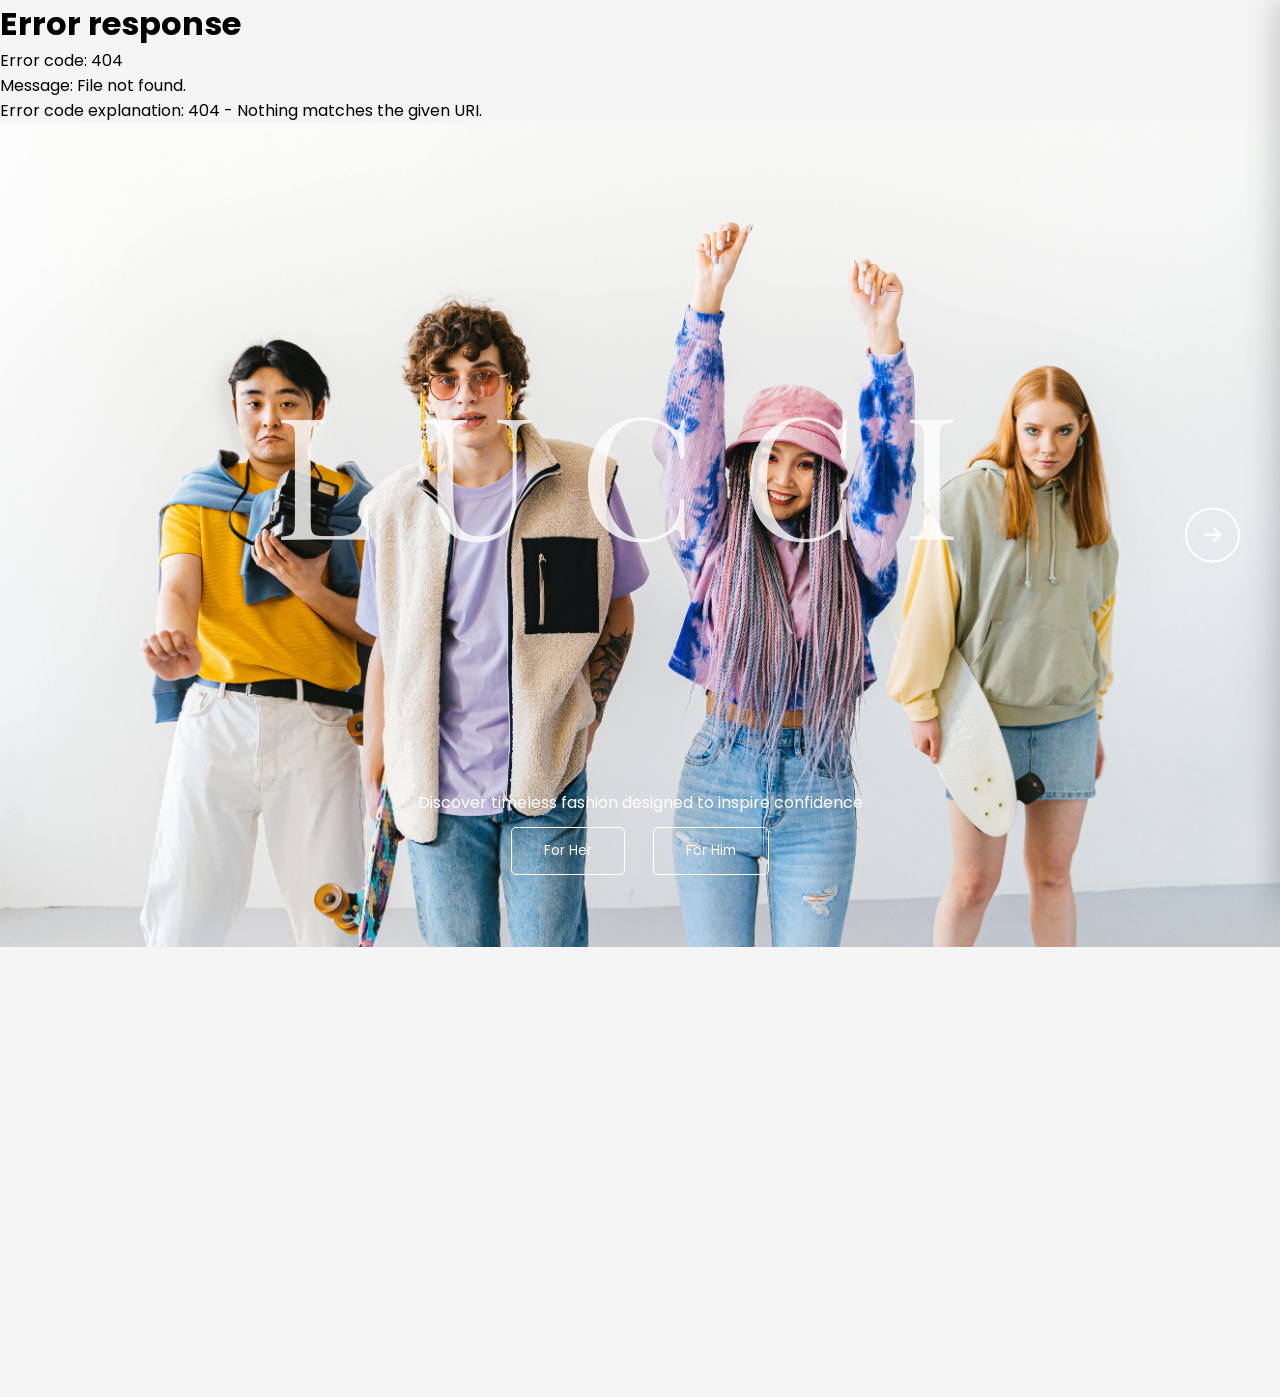
==== public/index.html @ 45613d42 "Fix: copy src/ into public/src/ so scripts actually deploy; fix navbar.js paths" ====
<!DOCTYPE html>
<html lang="en">
<head>

<meta charset="UTF-8">
<title>LUCCI | Online Shopping</title>

<link rel="stylesheet" href="style.css">

<link rel="stylesheet"
href="https://cdnjs.cloudflare.com/ajax/libs/font-awesome/6.5.0/css/all.min.css">

<link href="https://fonts.googleapis.com/css2?family=Playfair+Display:wght@400;500;600&family=Poppins:wght@300;400;500&display=swap" rel="stylesheet">

</head>

<body>

<!-- NAVBAR COMPONENT -->
<div id="navbar"></div>


<!-- SIDE MENU -->

<div id="sideMenu" class="side-menu">

<div class="menu-header">
<i class="fa-solid fa-xmark close-menu" onclick="openMenu()"></i>
</div>

<div class="menu-content">

<a href="collections.html?cat=men">Men</a>
<a href="collections.html?cat=women">Women</a>
<a href="collections.html?cat=children">Children</a>
<a href="collections.html?cat=bags">Handbags</a>
<a href="collections.html?cat=jewellery">Jewellery & Watches</a>
<a href="#">New In</a>
<a href="#">Travel</a>
<a href="#">Gifts</a>

<hr>

<a class="underline">Sign In</a>
<a class="underline">About Us</a>
<a class="underline">Contact Us</a>

</div>

</div>


<!-- HERO -->
<section class="hero-banner">
<div class="hero-brand" id="heroBrand">LUCCI</div>

<div class="hero-bottom">

<p class="hero-tagline">
Discover timeless fashion designed to inspire confidence
</p>

<div class="hero-buttons">
<button onclick="window.location='collections.html?cat=women'">For Her</button>
<button onclick="window.location='collections.html?cat=men'">For Him</button>
</div>

</div>

<div class="hero-arrow" onclick="window.location='products.html'">
<i class="fa-solid fa-arrow-right"></i>
</div>

</section>


<!-- ABOUT -->

<section class="about-lucci">

<div class="about-container">

<h2>About LUCCI</h2>

<p>
LUCCI is a contemporary fashion brand built on timeless elegance and modern design.
</p>

<p>
From everyday essentials to statement pieces, LUCCI blends
premium craftsmanship with modern aesthetics.
</p>

</div>

</section>


<!-- MAIN APP LOGIC -->

<script src="../src/app.js"></script>
<script src="/src/navbar.js"></script>

<!-- PAGE FUNCTIONS -->

<script>

function openMenu(){
document.getElementById("sideMenu").classList.toggle("open")
}

function openSearch(){
window.location="search.html"
}

function openBag(){

let cart = localStorage.getItem("cart")

if(!cart || cart==="[]"){
alert("Bag is empty")
}
else{
window.location="cart.html"
}

}

/* LOAD NAVBAR COMPONENT */

fetch("components/navbar.html")
.then(res => res.text())
.then(data => {

document.getElementById("navbar").innerHTML = data

initNavbar()

const heroBrand = document.getElementById("heroBrand")
const navLogo = document.getElementById("navLogo")
const about = document.querySelector(".about-lucci")
const nav = document.querySelector(".top-nav")

window.addEventListener("scroll", () => {

const scrollY = window.scrollY


/* HERO → NAVBAR LOGO ANIMATION */

if(scrollY > 200){

navLogo.classList.add("show")

heroBrand.style.opacity = "0"
heroBrand.style.transform = "translate(-50%,-150%) scale(0.5)"

}
else{

navLogo.classList.remove("show")

heroBrand.style.opacity = "0.8"
heroBrand.style.transform = "translate(-50%,-50%) scale(1)"

}


/* NAVBAR SHADOW */

if(scrollY > 50){
nav.classList.add("nav-scroll")
}else{
nav.classList.remove("nav-scroll")
}


/* ABOUT SECTION */

if(scrollY > 300){
about.classList.add("show")
}

})

})

const nav = document.querySelector(".top-nav")

window.addEventListener("scroll", () => {

if(window.scrollY > 50){
nav.classList.add("nav-scroll")
}else{
nav.classList.remove("nav-scroll")
}

})

</script>

</body>
</html>
---- public/style.css ----
/* GLOBAL */

*{
margin:0;
padding:0;
box-sizing:border-box;
font-family:'Poppins',sans-serif;
}

body{
background:#f5f5f5;
}


/* ================= NAVBAR ================= */

/* ================= NAVBAR ================= */

/* NAVBAR CONTAINER (STICKY) */

#navbar{
position:sticky;
top:0;
z-index:9999;
width:100%;
}

/* NAVBAR */

.top-nav{
display:flex;
align-items:center;
justify-content:space-between;
padding:16px 40px;
background:white;
border-bottom:1px solid #eee;
}

/* shadow */

.nav-scroll{
box-shadow:0 6px 20px rgba(0,0,0,0.08);
}

.nav-left{width:33%;}
.nav-center{width:33%;display:flex;justify-content:center;}
.nav-right{width:33%;display:flex;justify-content:flex-end;gap:28px;}

.nav-icon{
font-size:20px;
cursor:pointer;
transition:.2s;
}

.nav-icon:hover{
transform:scale(1.1);
}
.nav-scroll{
box-shadow:0 6px 20px rgba(0,0,0,0.08);
}

.back-btn{
  font-size:18px;
  margin-right:10px;
  display:none;
}

/* ================= LOGO ================= */

.logo{
font-family:'Playfair Display',serif;
font-size:28px;
letter-spacing:4px;

opacity:0;
transform:translateY(-20px);

transition:all 0.6s ease;
}

.logo.show{
opacity:1;
transform:translateY(0);
}


/* ================= HERO ================= */

.hero-banner{
height:91.5vh;
background-image:url("assets/heroimage.jpg");
background-size:cover;
background-position:center;
position:relative;
display:flex;
justify-content:center;
align-items:center;
}

.hero-brand{
position:absolute;
top:42%;
left:50%;
transform:translate(-50%,-50%);

font-size:170px;
letter-spacing:45px;

color:white;
opacity:0.8;

font-family:'Playfair Display',serif;

transition:all 0.6s ease;
}

.hero-bottom{
position:absolute;
bottom:60px;
text-align:center;
color:white;
}

.hero-buttons button{
padding:13px 32px;
margin:12px;
background:transparent;
border:1px solid white;
color:white;
border-radius:5px;
cursor:pointer;
}


/* ================= HERO ARROW ================= */

.hero-arrow{
position:absolute;
right:40px;
top:50%;
transform:translateY(-50%);
width:55px;
height:55px;
border-radius:50%;
border:2px solid white;
display:flex;
align-items:center;
justify-content:center;
color:white;
font-size:20px;
cursor:pointer;
transition:.3s;
}

.hero-arrow:hover{
background:white;
color:black;
}


/* ================= PRODUCTS HERO ================= */

.products-hero{
height:91.5vh;
background-size:cover;
background-position:center;

display:flex;
justify-content:center;
align-items:flex-end;

position:relative;
padding-bottom:80px;
}
.hero-arrow-left{
position:absolute;
left:40px;
top:50%;
transform:translateY(-50%);
width:55px;
height:55px;
border-radius:50%;
border:2px solid black;
display:flex;
align-items:center;
justify-content:center;
font-size:20px;
background:white;
cursor:pointer;
}

.collection-btn{

position:absolute;

bottom:40px;        /* change to 50px / 60px to move it lower */

left:50%;
transform:translateX(-50%);

padding:10px 22px;

background:transparent;
border:1px solid white;

color:white;
cursor:pointer;

border-radius:4px;

font-size:14px;

transition:0.3s;
}


/* ================= PROFILE DROPDOWN ================= */

/* PROFILE MENU */

.profile-menu{
position:relative;
}

/* DROPDOWN BOX */

.profile-dropdown{

display:none;
position:absolute;

top:50px;
right:0;

width:220px;

background:white;

border:1px solid #ddd;

box-shadow:0 8px 20px rgba(0,0,0,0.15);

z-index:2000;

}

.profile-dropdown.open{
display:block;
}

/* HEADER */

.profile-header{
padding:14px;
border-bottom:1px solid #eee;
}

.profile-header .welcome{
font-size:15px;
font-weight:600;
margin-bottom:4px;
}

.profile-header .sub-text{
font-size:12px;
color:#777;
margin-bottom:10px;
line-height:1.3;
}

/* LOGIN BUTTON */

.login-btn{

display: block;
  text-align: center;
background:#ff3f6c;
color:white;

padding:4px 10px;

font-size:10px;

font-weight:500;

border-radius:2px;

text-decoration:none;

}

.login-back{
  position:absolute;
  top:20px;
  left:20px;
  font-size:16px;
  cursor:pointer;
}

/* MENU ITEMS */

.profile-dropdown a{

display:block;

padding:10px 14px;

font-size:14px;

color:black;

text-decoration:none;

border:none;

}

.profile-dropdown a:hover{
background:#f5f5f5;
}

/* LOGOUT */

#logoutBtn{
color:red;
font-weight:600;
}


/* ================= SIDE MENU ================= */

.side-menu{
position:fixed;
top:0;
right:-370px;
width:370px;
height:100%;
background:white;
box-shadow:-4px 0 30px rgba(0,0,0,0.2);
transition:.4s;
z-index:3000;
}

.side-menu.open{
right:0;
}

.menu-header{
display:flex;
justify-content:flex-end;
padding:20px;
}

.close-menu{
font-size:24px;
cursor:pointer;
}

.menu-content{
display:flex;
flex-direction:column;
padding:40px;
gap:20px;
font-size:18px;
}

.menu-content a{
text-decoration:none;
color:black;
}

.menu-content hr{
margin:20px 0;
border:none;
border-top:1px solid #ddd;
}

.underline{
text-decoration:underline;
font-size:16px;
}


/* ================= COLLECTIONS ================= */

.collections{
padding:80px 120px;
text-align:center;
}

.collections-grid{
display:grid;
grid-template-columns:repeat(4,1fr);
gap:35px;
margin-top:50px;
}

.collection-card{
background:white;
border-radius:10px;
box-shadow:0 8px 20px rgba(0,0,0,0.15);
overflow:hidden;
transition:.4s;
}

.collection-card:hover{
transform:translateY(-8px) scale(1.03);
box-shadow:0 20px 40px rgba(0,0,0,0.15);
}

.collection-card img{
width:100%;
height:380px;
object-fit:cover;
}

.collection-card p{
padding:18px;
font-weight:600;
}


/* ================= ABOUT SECTION ================= */

.about-lucci{
padding:120px 180px;
background:#f8f8f8;
opacity:0;
transform:translateY(40px);
transition:all .8s ease;
}

.about-lucci.show{
opacity:1;
transform:translateY(0);
}

.about-container{
max-width:900px;
margin:auto;
}

.about-lucci h2{
font-family:'Playfair Display',serif;
font-size:36px;
margin-bottom:25px;
}

.about-lucci p{
font-size:16px;
line-height:1.8;
color:#444;
margin-bottom:20px;
}


/* ================= SEARCH OVERLAY ================= */

.search-overlay{
position:fixed;
top:0;
left:0;
width:100%;
height:100%;
background:rgba(255,255,255,0.95);
display:flex;
justify-content:center;
align-items:center;
transform:translateY(-100%);
transition:.4s;
z-index:4000;
}

.search-overlay.open{
transform:translateY(0);
}

.search-input{
width:50%;
padding:18px;
font-size:22px;
border:none;
border-bottom:2px solid black;
background:transparent;
outline:none;
}

.search-close{
position:absolute;
top:40px;
right:60px;
font-size:28px;
cursor:pointer;
}

/*---------product-details.html-----------------*/
.product-details{
padding:60px;
}

.product-container{
display:flex;
gap:60px;
max-width:1200px;
margin:auto;
}

.product-image img{
width:450px;
height:550px;
object-fit:cover;
}

.product-info{
max-width:500px;
}

.price{
font-size:22px;
margin:15px 0;
}

.add-cart{
  background:black;
  color:white;
  padding:12px 25px;
  border:none;
  margin-right: 6px;  
  cursor:pointer;
}

.wishlist{
background:white;
border:1px solid black;
padding:12px 25px;
margin-left:10px;
cursor:pointer;
}
/* PRODUCT GRID */

.hero-products{
display:grid;
grid-template-columns:repeat(auto-fit,minmax(260px,1fr));
gap:30px;
padding:40px;
max-width:1200px;
margin:auto;
}

/* PRODUCT CARD */

.product-card{
background:white;
border-radius:8px;
overflow:hidden;
transition:all 0.3s ease;
cursor:pointer;
}

.product-card:hover{
transform:translateY(-5px);
box-shadow:0 10px 25px rgba(0,0,0,0.15);
}

/* IMAGE */

.product-img-wrapper{
overflow:hidden;
}

.product-img{
width:100%;
height:320px;
object-fit:cover;
transition:transform 0.4s ease;
}

.product-card:hover .product-img{
transform:scale(1.1);
}

.products-grid{
display:grid;
grid-template-columns:repeat(auto-fit,minmax(250px,1fr));
gap:30px;
padding:40px;
}

.product-card{
background:#fff;
border-radius:6px;
overflow:hidden;
text-align:center;
transition:0.3s;
}

.product-card:hover{
transform:translateY(-5px);
}

.product-img{
width:100%;
height:320px;
object-fit:cover;
}

.product-info{
padding:15px;
}

.price{
font-weight:600;
margin:10px 0;
}

.product-actions{
display:flex;
justify-content:center;
gap:10px;
}

.wishlist-btn{
background:none;
border:none;
font-size:20px;
cursor:pointer;
}

/* INFO */

.product-info{
padding:15px;
text-align:center;
}

.product-info h3{
font-size:16px;
margin-bottom:5px;
}

.price{
font-weight:bold;
color:#111;
margin-bottom:10px;
}

/* BUTTONS */

.product-actions{
display:flex;
justify-content:center;
gap:10px;
  margin-top: 20px;
}

.product-actions button{
border:none;
padding:8px 14px;
background:black;
color:white;
cursor:pointer;
transition:0.3s;
}

.product-actions button:hover{
background:#444;
transform: translateY(-2px);
}

/* BAG Sytles */

.bag-icon{
position:relative;
}

.cart-count{
position:absolute;
top:-6px;
right:-8px;
background:black;
color:white;
font-size:11px;
padding:2px 6px;
border-radius:50%;
display:none;
}

.cart-item{
display:flex;
gap:20px;
margin-bottom:20px;
border-bottom:1px solid #ddd;
padding-bottom:15px;
}

.cart-page {
  padding: 30px 20px;
}

.cart-page h2 {
  margin-bottom: 25px;
  font-size: 26px;
}

.cart-item {
  margin-bottom: 20px;
}

.qty-box{
display:flex;
gap:10px;
align-items:center;
margin:10px 0;
}

.qty-box button{
padding:5px 10px;
cursor:pointer;
}

/* Whishlist styles  */

.wishlist-page{
padding:40px;
text-align:center;
}

.wishlist-grid{
display:grid;
grid-template-columns:repeat(auto-fit,minmax(220px,1fr));
gap:25px;
margin-top:30px;
}

.wishlist-card{
border:1px solid #eee;
padding:15px;
background:#fff;
}

.wishlist-card img{
width:100%;
height:260px;
object-fit:cover;
}

.wishlist-card h3{
font-size:16px;
margin:10px 0;
}

.wishlist-card button{
margin-top:8px;
padding:8px 12px;
border:none;
background:black;
color:white;
cursor:pointer;
}

.wishlist-card button:last-child{
background:#777;
}

/* CHECKOUT CSS */
.checkout-page {
  padding: 20px;
  max-width: 1200px;   /* ✅ LIMIT WIDTH */
  margin: auto;        /* ✅ CENTER */
}

.checkout-container{
display:grid;
grid-template-columns:1fr 1fr;
gap:40px;
margin-top:30px;
}

.checkout-item{
display:flex;
gap:15px;
margin-bottom:15px;
border-bottom:1px solid #eee;
padding-bottom:10px;
}

.checkout-address input{
display:block;
width:100%;
padding:10px;
margin-bottom:12px;
border:1px solid #ddd;
}

/* ORDERS CSS */
.orders-page{
padding:40px;
}

.order-card{
border:1px solid #eee;
padding:20px;
margin-bottom:20px;
background:white;
}

.order-card button{
margin-top:10px;
padding:8px 12px;
background:black;
color:white;
border:none;
cursor:pointer;
}

/* CART DRAWER CSS */
.cart-drawer{
position:fixed;
top:0;
right:-420px;
width:400px;
height:100%;
background:white;
box-shadow:-5px 0 15px rgba(0,0,0,0.2);
transition:0.3s;
z-index:2000;
display:flex;
flex-direction:column;
}

.cart-drawer.open{
right:0;
}

.cart-header{
display:flex;
justify-content:space-between;
align-items:center;
padding:20px;
border-bottom:1px solid #eee;
}

.drawer-items{
flex:1;
overflow-y:auto;
padding:20px;
}

.drawer-item{
display:flex;
gap:10px;
margin-bottom:15px;
}

.drawer-item img{
width:70px;
height:90px;
object-fit:cover;
}

.drawer-footer{
padding:20px;
border-top:1px solid #eee;
}

.drawer-footer button{
width:100%;
padding:10px;
margin-top:10px;
background:black;
color:white;
border:none;
cursor:pointer;
}

/* ORDER SUCCESS CSS */
.order-success{
text-align:center;
padding:80px 20px;
}

.success-icon{
font-size:70px;
color:green;
margin-bottom:20px;
}

.success-buttons{
margin-top:30px;
}

.success-buttons button{
padding:12px 20px;
margin:10px;
background:black;
color:white;
border:none;
cursor:pointer;
}

/* PAYMENT METHOD CSS */
.payment-method{
margin-top:20px;
padding:15px;
border:1px solid #eee;
background:#fafafa;
}

.payment-method label{
display:block;
margin-top:10px;
cursor:pointer;
}

/* CART CSS */
.cart-item{
display:flex;
gap:20px;
margin-bottom:20px;
}

.cart-image img{
width:100px;
border-radius:6px;
}

.qty-box{
display:flex;
gap:10px;
align-items:center;
margin-top:10px;
}

.qty-btn{
width:30px;
height:30px;
cursor:pointer;
}

.remove-btn{
margin-top:10px;
background:none;
border:none;
color:red;
cursor:pointer;
}

.empty-cart{
text-align:center;
padding:40px;
}

.shop-btn{
display:inline-block;
margin-top:10px;
padding:10px 20px;
background:black;
color:white;
text-decoration:none;
}

.cart-count{
position:absolute;
top:-5px;
right:-5px;
background:red;
color:white;
font-size:12px;
padding:2px 6px;
border-radius:50%;
}

/* order-details.html */
/* ===============================
ORDERS PAGE
=============================== */

.orders-page {
  padding: 20px;
}

/* Card container */
.order-card {
  margin-bottom: 20px;
}

/* Layout */
.order-preview {
  display: flex;
  gap: 15px;
  align-items: flex-start;

  border: 1px solid #eee;
  padding: 15px;
  border-radius: 12px;

  background: #fff;

  transition: 0.3s;
}

/* Hover effect */
.order-preview:hover {
  box-shadow: 0 4px 15px rgba(0,0,0,0.08);
}

/* Product image */
.order-img {
  width: 90px;
  height: 90px;
  object-fit: cover;

  border-radius: 10px;
  border: 1px solid #eee;
}

/* Info section */
.order-info {
  flex: 1;
}

.order-info p {
  margin: 5px 0;
  font-size: 14px;
}

/* Status colors */
.paid {
  color: green;
  font-weight: 600;
}

.pending {
  color: orange;
  font-weight: 600;
}

/* Button */
.order-info button {
  margin-top: 10px;

  padding: 8px 14px;
  border: none;
  border-radius: 6px;

  background: black;
  color: white;

  cursor: pointer;
  transition: 0.3s;
}

.order-info button:hover {
  background: #333;
}

/* ===============================
MOBILE RESPONSIVE
=============================== */
/* ================= CHECKOUT LAYOUT ================= */

.checkout-page {
  padding: 40px 80px;
}

.checkout-container {
  display: flex;
  gap: 30px;
  align-items: flex-start;
  width: 100%;
}

.checkout-left,
.checkout-right {
  flex: 1;
  max-width: 500px;
}

/* Bigger cards */
.checkout-cart,
.checkout-address,
.payment-method {
  padding: 25px;
  border-radius: 12px;
  background: white;
  border: 1px solid #ddd;
}

/* Buttons */
.address-actions {
  display: flex;
  gap: 10px;
  margin-top: 15px;
}

.address-actions button {
  padding: 10px 16px;
  background: black;
  color: white;
  border: none;
  border-radius: 6px;
  cursor: pointer;
}

/* Address card */
.address-card {
  border: 1px solid #ccc;
  padding: 12px;
  border-radius: 8px;
  margin-top: 10px;
  position: relative;
}

/* DELETE BUTTON */
.delete-btn {
  position: absolute;
  top: 10px;
  right: 10px;
  background: red;
  color: white;
  border: none;
  padding: 5px 8px;
  font-size: 12px;
  cursor: pointer;
  border-radius: 4px;
}

/* ================= ADDRESS ================= */

.address-card {
  border: 1px solid #ccc;
  padding: 12px;
  border-radius: 8px;
  margin-bottom: 10px;
  cursor: pointer;
  transition: 0.2s;
}

.address-card:hover {
  border-color: black;
}

.address-card.selected {
  border: 2px solid black;
  background: #f9f9f9;
}

/* ACTION BUTTONS */

.address-actions {
  display: flex;
  gap: 10px;
  margin-top: 10px;
}

.address-actions button {
  padding: 8px 14px;
  border: none;
  background: black;
  color: white;
  cursor: pointer;
  border-radius: 6px;
  font-size: 13px;
}

/* ADDRESS FORM */

.checkout-address input {
  display: block;
  width: 100%;
  padding: 10px;
  margin-bottom: 12px;
  border: 1px solid #ddd;
  border-radius: 6px;
}

/* ================= PAYMENT ================= */

.payment-method label {
  display: block;
  margin-top: 10px;
  cursor: pointer;
  font-size: 14px;
}

/* ================= PLACE ORDER ================= */

.place-order-btn {
  width: 100%;
  padding: 14px;
  background: black;
  color: white;
  border: none;
  border-radius: 8px;
  font-size: 16px;
  cursor: pointer;
  transition: 0.2s;
}

.place-order-btn:hover {
  background: #333;
}

/* ================= PRODUCT BUTTON FIX ================= */

.product-actions {
  display: flex;
  gap: 12px;
  align-items: center;
  justify-content: center;
  margin-top: 20px;
}

/* SAME HEIGHT BUTTONS */

.product-actions button {
  height: 45px;
  display: flex;
  align-items: center;
  justify-content: center;
  padding: 0 18px;
  border-radius: 6px;
  cursor: pointer;
}

/* ADD TO CART */

.add-cart {
  background: black;
  color: white;
  min-width: 140px;
}

/* BUY NOW */

.buy-now {
  background: #111;
  color: white;
  min-width: 140px;
}

/* WISHLIST */

.wishlist {
  width: 45px;
  height: 45px;
  border: 1px solid #ddd;
  background: white;
  display: flex;
  align-items: center;
  justify-content: center;
}

#toast {
  position: fixed;
  bottom: 30px;
  left: 50%;
  transform: translateX(-50%);
  background: black;
  color: white;
  padding: 12px 20px;
  border-radius: 25px;
  font-size: 14px;
  opacity: 0;
  transition: opacity 0.3s ease, bottom 0.3s ease;
  z-index: 9999;
}

#toast.show {
  opacity: 1;
  bottom: 50px;
}
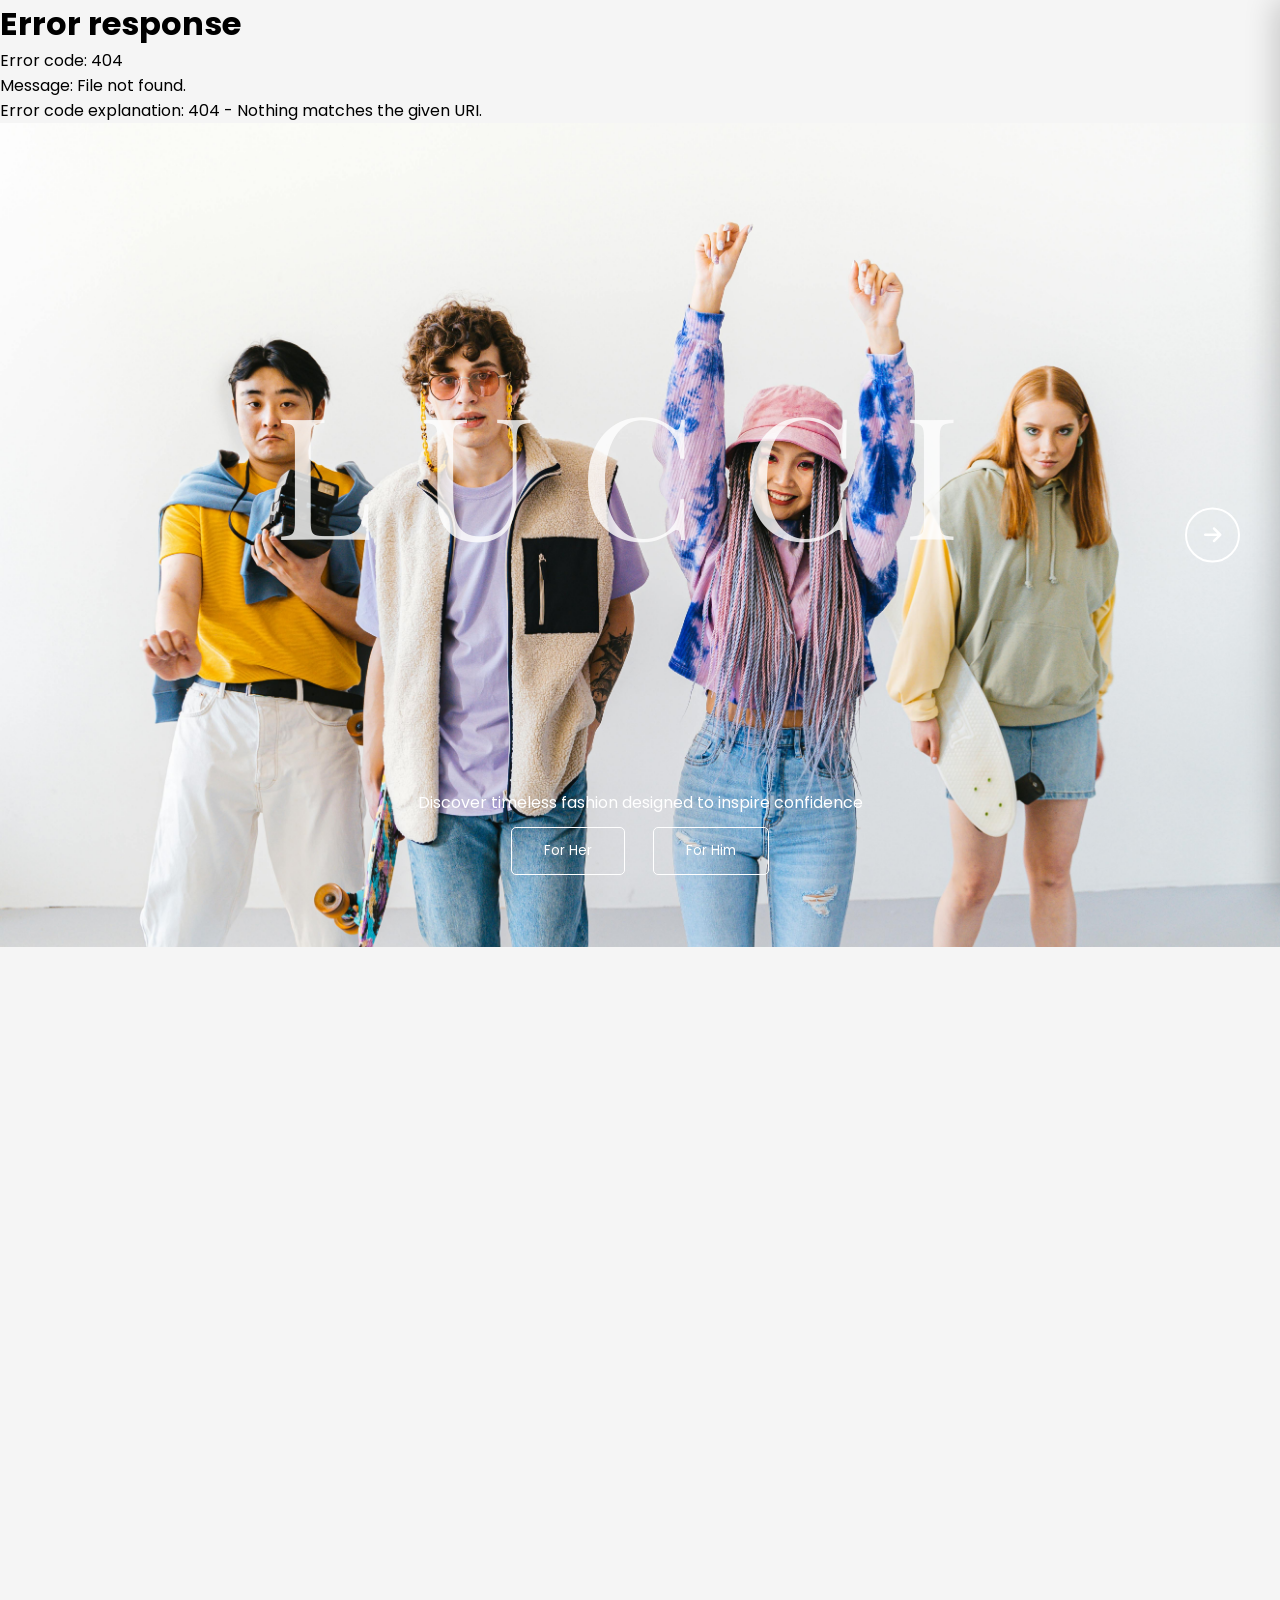
==== commit c102eb84: "Add contact.html, extend About section, wire up About/Contact links" ====
--- a/public/index.html
+++ b/public/index.html
@@ -42,8 +42,8 @@
 <hr>
 
 <a class="underline">Sign In</a>
-<a class="underline">About Us</a>
-<a class="underline">Contact Us</a>
+<a class="underline" onclick="window.location='index.html#about-lucci'" style="cursor:pointer;">About Us</a>
+<a class="underline" onclick="goPage('contact')" style="cursor:pointer;">Contact Us</a>
 
 </div>
 
@@ -76,7 +76,7 @@
 
 <!-- ABOUT -->
 
-<section class="about-lucci">
+<section class="about-lucci" id="about-lucci">
 
 <div class="about-container">
 
@@ -91,6 +91,23 @@
 premium craftsmanship with modern aesthetics.
 </p>
 
+<p>
+Every piece is thoughtfully designed with an eye for detail, using quality
+materials that are made to last. We believe great style shouldn't be
+fleeting -- it should feel like a natural extension of who you are.
+</p>
+
+<p>
+Our collections are curated for people who value both form and function --
+clothing and accessories that move effortlessly from day to night, season
+to season.
+</p>
+
+<p>
+LUCCI is more than a wardrobe. It's a statement of confidence, individuality,
+and timeless taste.
+</p>
+
 </div>
 
 </section>
@@ -98,7 +115,8 @@
 
 <!-- MAIN APP LOGIC -->
 
-<script src="../src/app.js"></script>
+<script src="config.js"></script>
+<script src="/src/app.js"></script>
 <script src="/src/navbar.js"></script>
 
 <!-- PAGE FUNCTIONS -->
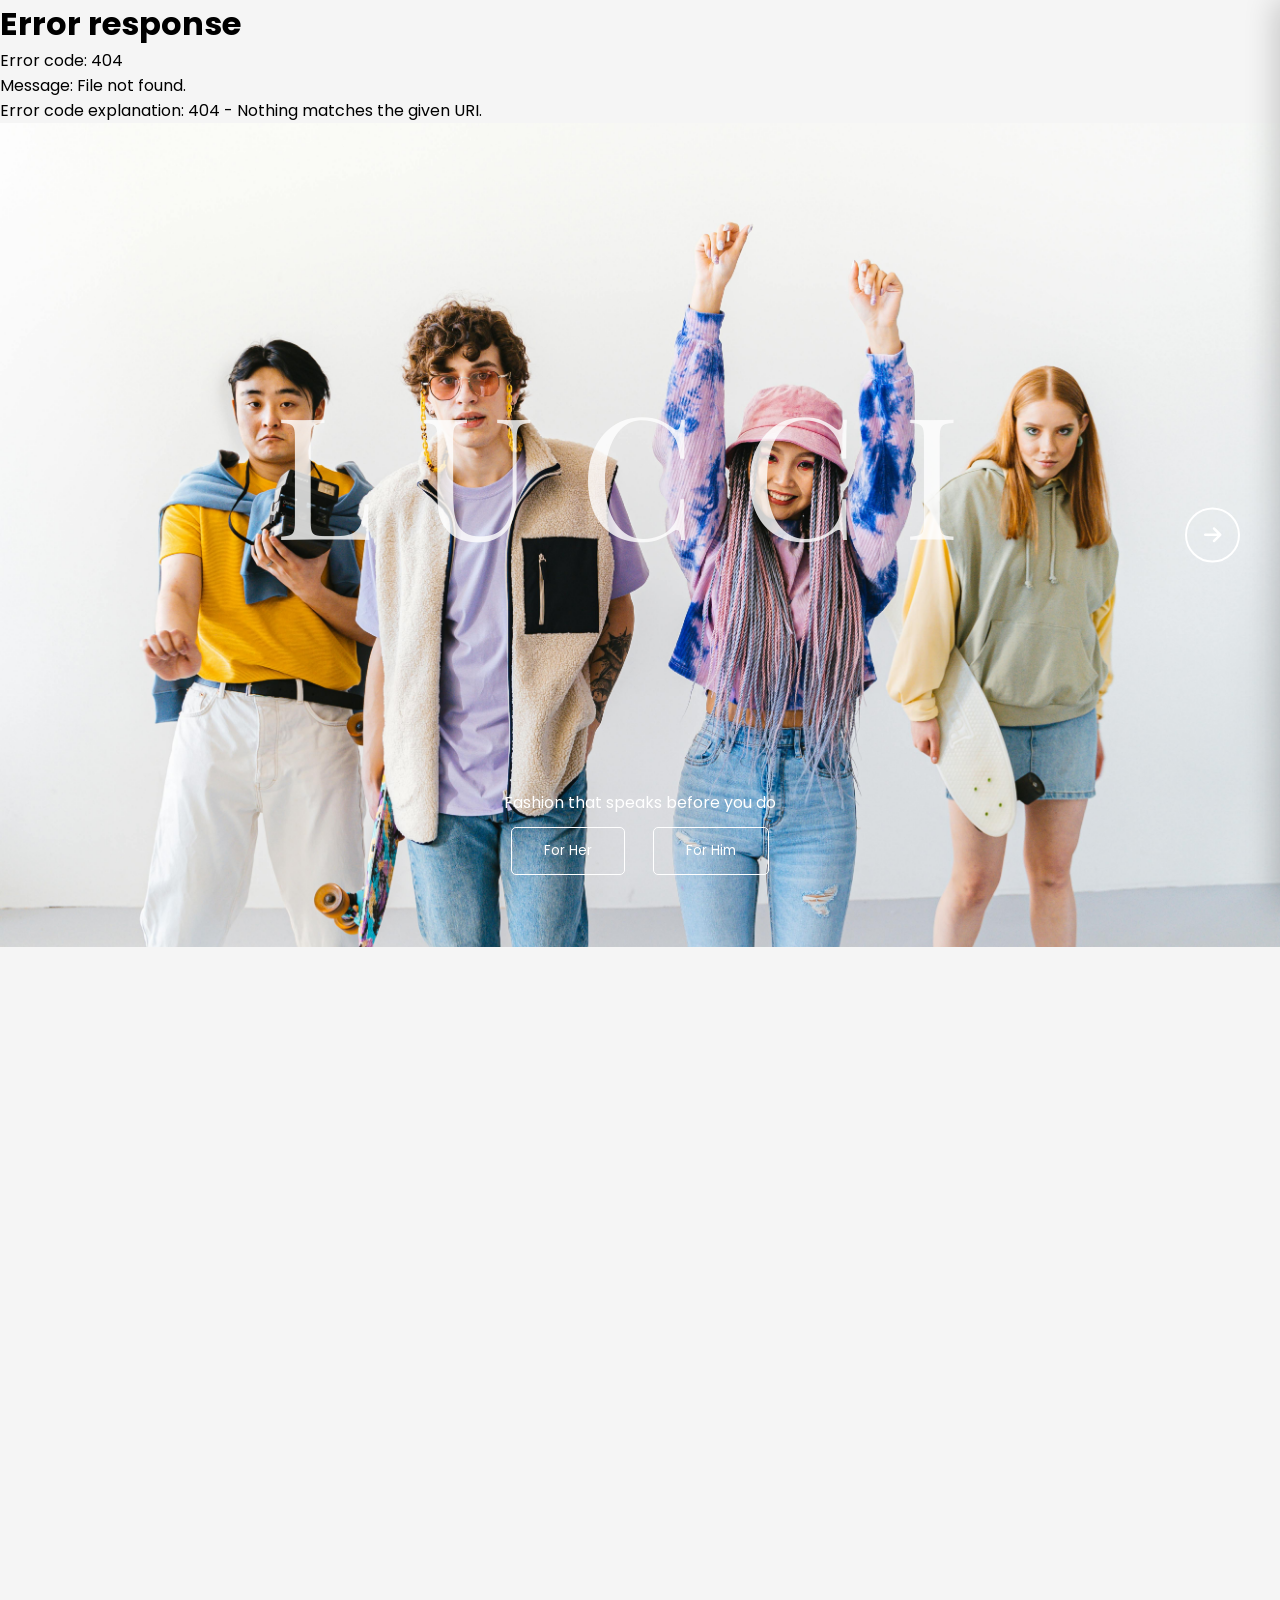
==== commit 16954cf1: "Add rotating hero tagline on homepage load" ====
--- a/public/index.html
+++ b/public/index.html
@@ -56,7 +56,7 @@
 
 <div class="hero-bottom">
 
-<p class="hero-tagline">
+<p class="hero-tagline" id="heroTagline">
 Discover timeless fashion designed to inspire confidence
 </p>
 
@@ -122,6 +122,25 @@
 <!-- PAGE FUNCTIONS -->
 
 <script>
+
+/* ================= ROTATING HERO TAGLINE ================= */
+const heroTaglines = [
+  "Discover timeless fashion designed to inspire confidence",
+  "Where classic style meets modern edge",
+  "Elevate your everyday wardrobe",
+  "Fashion that speaks before you do",
+  "Crafted for those who dare to stand out",
+  "Timeless pieces, made for every story"
+];
+
+document.addEventListener("DOMContentLoaded", () => {
+  const taglineEl = document.getElementById("heroTagline");
+  if (taglineEl) {
+    const randomIndex = Math.floor(Math.random() * heroTaglines.length);
+    taglineEl.innerText = heroTaglines[randomIndex];
+  }
+});
+
 
 function openMenu(){
 document.getElementById("sideMenu").classList.toggle("open")
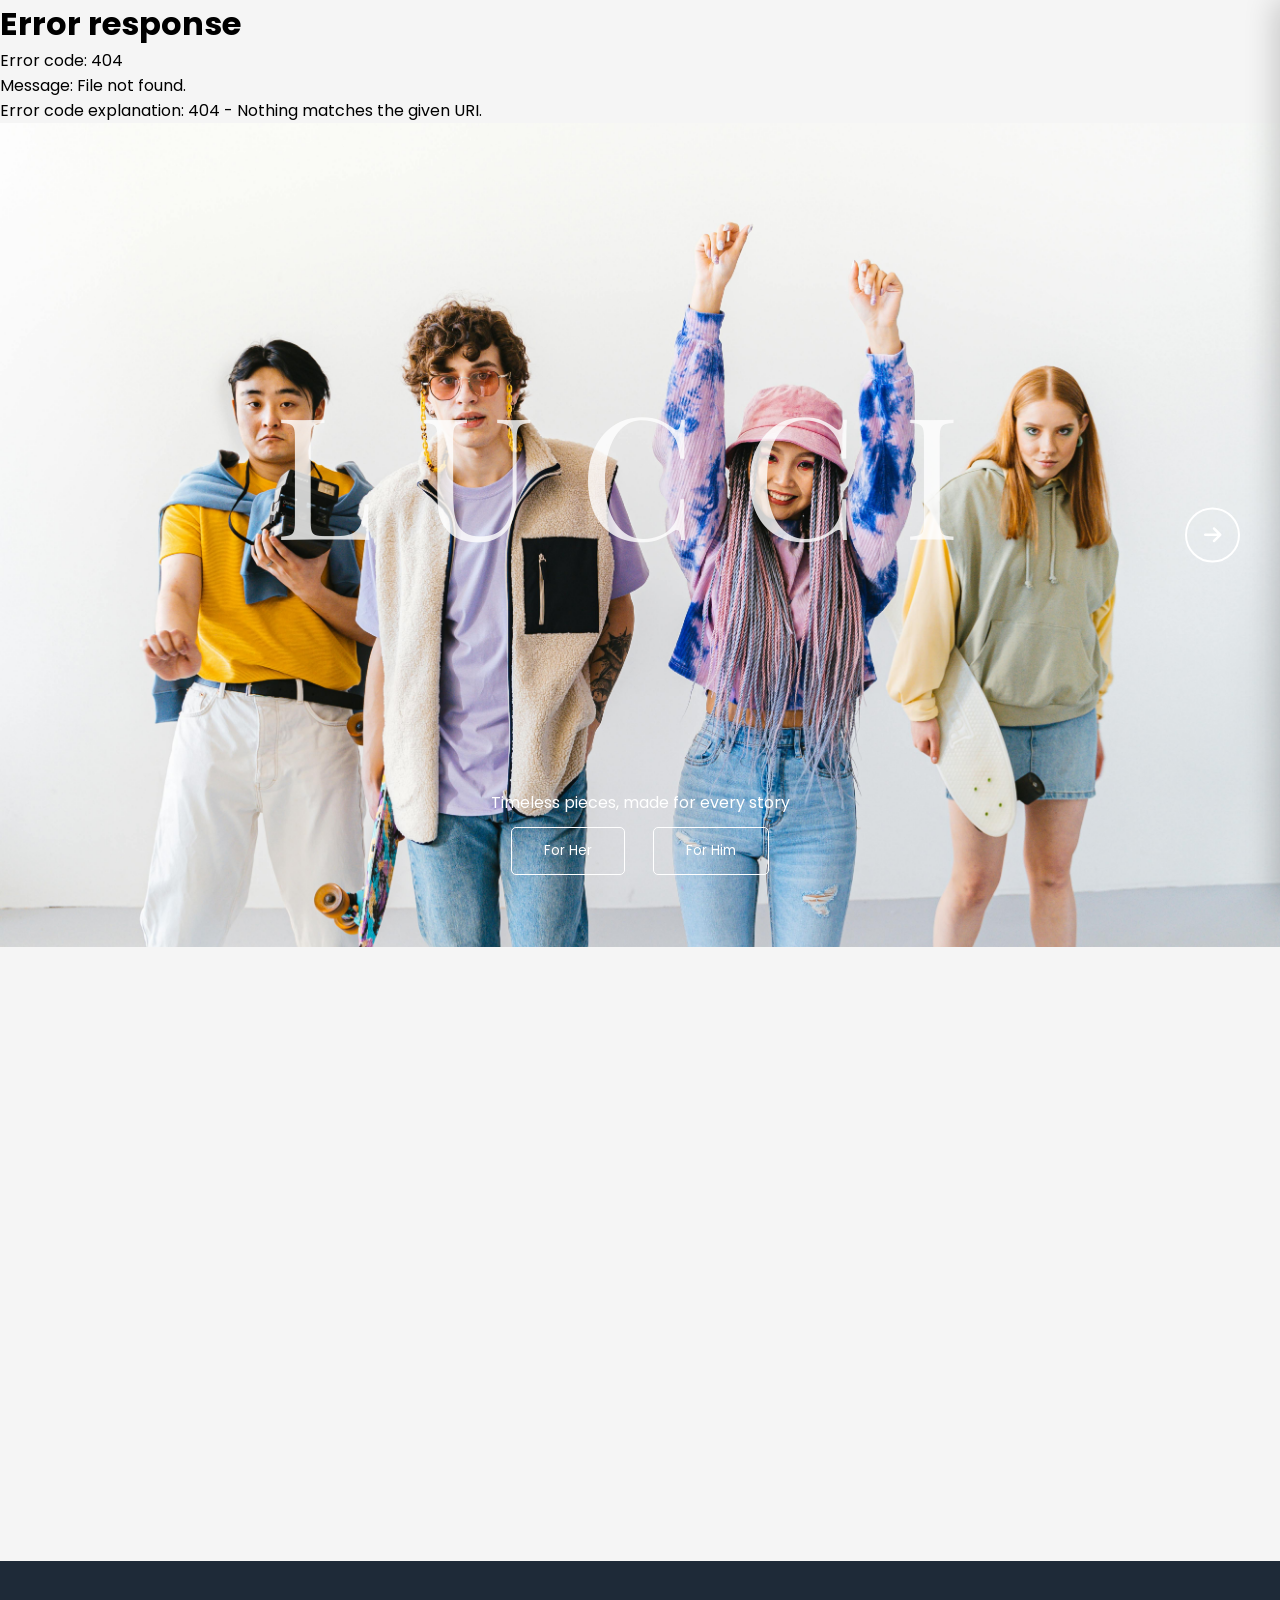
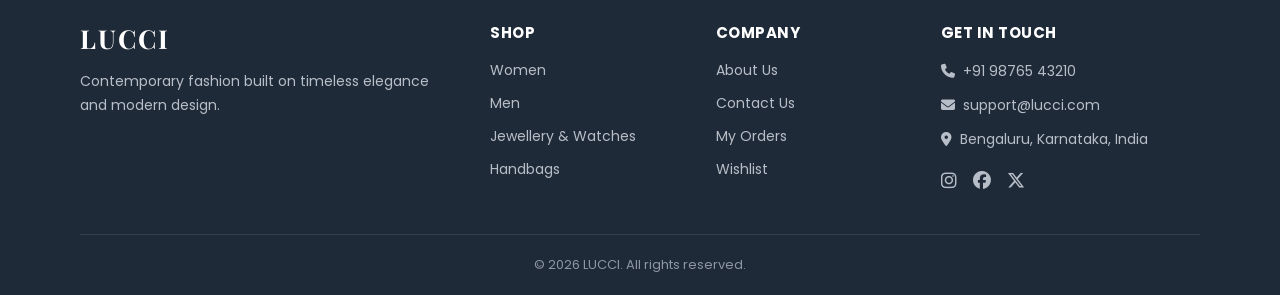
==== commit 035e571b: "Add footer with contact info, collection links, and company links to homepage" ====
--- a/public/index.html
+++ b/public/index.html
@@ -236,5 +236,50 @@
 
 </script>
 
+
+<!-- ================= FOOTER ================= -->
+<footer class="site-footer">
+  <div class="footer-container">
+
+    <div class="footer-col">
+      <h3 class="footer-logo">LUCCI</h3>
+      <p>Contemporary fashion built on timeless elegance and modern design.</p>
+    </div>
+
+    <div class="footer-col">
+      <h4>Shop</h4>
+      <a href="collections.html?cat=women">Women</a>
+      <a href="collections.html?cat=men">Men</a>
+      <a href="collections.html?cat=jewellery">Jewellery & Watches</a>
+      <a href="collections.html?cat=bags">Handbags</a>
+    </div>
+
+    <div class="footer-col">
+      <h4>Company</h4>
+      <a href="index.html#about-lucci">About Us</a>
+      <a href="contact.html">Contact Us</a>
+      <a href="orders.html">My Orders</a>
+      <a href="wishlist.html">Wishlist</a>
+    </div>
+
+    <div class="footer-col">
+      <h4>Get In Touch</h4>
+      <p><i class="fa-solid fa-phone"></i>&nbsp; +91 98765 43210</p>
+      <p><i class="fa-solid fa-envelope"></i>&nbsp; support@lucci.com</p>
+      <p><i class="fa-solid fa-location-dot"></i>&nbsp; Bengaluru, Karnataka, India</p>
+      <div class="footer-social">
+        <a href="#"><i class="fa-brands fa-instagram"></i></a>
+        <a href="#"><i class="fa-brands fa-facebook"></i></a>
+        <a href="#"><i class="fa-brands fa-x-twitter"></i></a>
+      </div>
+    </div>
+
+  </div>
+
+  <div class="footer-bottom">
+    <p>&copy; 2026 LUCCI. All rights reserved.</p>
+  </div>
+</footer>
+
 </body>
 </html>
--- a/public/style.css
+++ b/public/style.css
@@ -1270,3 +1270,115 @@
   opacity: 1;
   bottom: 50px;
 }
+
+/* ================= CART CHECKOUT BUTTON ================= */
+
+.checkout-btn{
+  display:block;
+  width:100%;
+  max-width:400px;
+  padding:16px;
+  margin:30px auto 0 auto;
+  background:#1e2a38;
+  color:white;
+  border:none;
+  border-radius:8px;
+  font-size:16px;
+  font-weight:600;
+  cursor:pointer;
+  transition:.2s;
+  text-align:center;
+}
+
+.checkout-btn:hover{
+  background:#2c3e50;
+}
+
+#cartTotal{
+  font-family:'Playfair Display',serif;
+  font-size:24px;
+  margin-top:20px;
+}
+
+/* ================= FOOTER ================= */
+
+.site-footer{
+  background:#1e2a38;
+  color:#dcdfe3;
+  padding:60px 80px 20px 80px;
+}
+
+.footer-container{
+  display:grid;
+  grid-template-columns:2fr 1fr 1fr 1.4fr;
+  gap:40px;
+  max-width:1200px;
+  margin:0 auto;
+}
+
+.footer-col h3.footer-logo{
+  font-family:'Playfair Display',serif;
+  font-size:26px;
+  color:white;
+  letter-spacing:2px;
+  margin-bottom:14px;
+}
+
+.footer-col h4{
+  font-size:15px;
+  color:white;
+  margin-bottom:16px;
+  text-transform:uppercase;
+  letter-spacing:0.5px;
+}
+
+.footer-col p{
+  font-size:14px;
+  line-height:1.7;
+  color:#b8bec7;
+  margin-bottom:10px;
+}
+
+.footer-col a{
+  display:block;
+  font-size:14px;
+  color:#b8bec7;
+  text-decoration:none;
+  margin-bottom:12px;
+  transition:.2s;
+}
+
+.footer-col a:hover{
+  color:white;
+}
+
+.footer-social{
+  display:flex;
+  gap:16px;
+  margin-top:16px;
+}
+
+.footer-social a{
+  font-size:18px;
+  color:#b8bec7;
+  display:inline-block;
+  margin-bottom:0;
+}
+
+.footer-social a:hover{
+  color:white;
+}
+
+.footer-bottom{
+  border-top:1px solid rgba(255,255,255,0.1);
+  margin-top:40px;
+  padding-top:20px;
+  text-align:center;
+  font-size:13px;
+  color:#8f96a3;
+}
+
+@media (max-width:900px){
+  .site-footer{ padding:40px 24px 20px 24px; }
+  .footer-container{ grid-template-columns:1fr 1fr; }
+}
